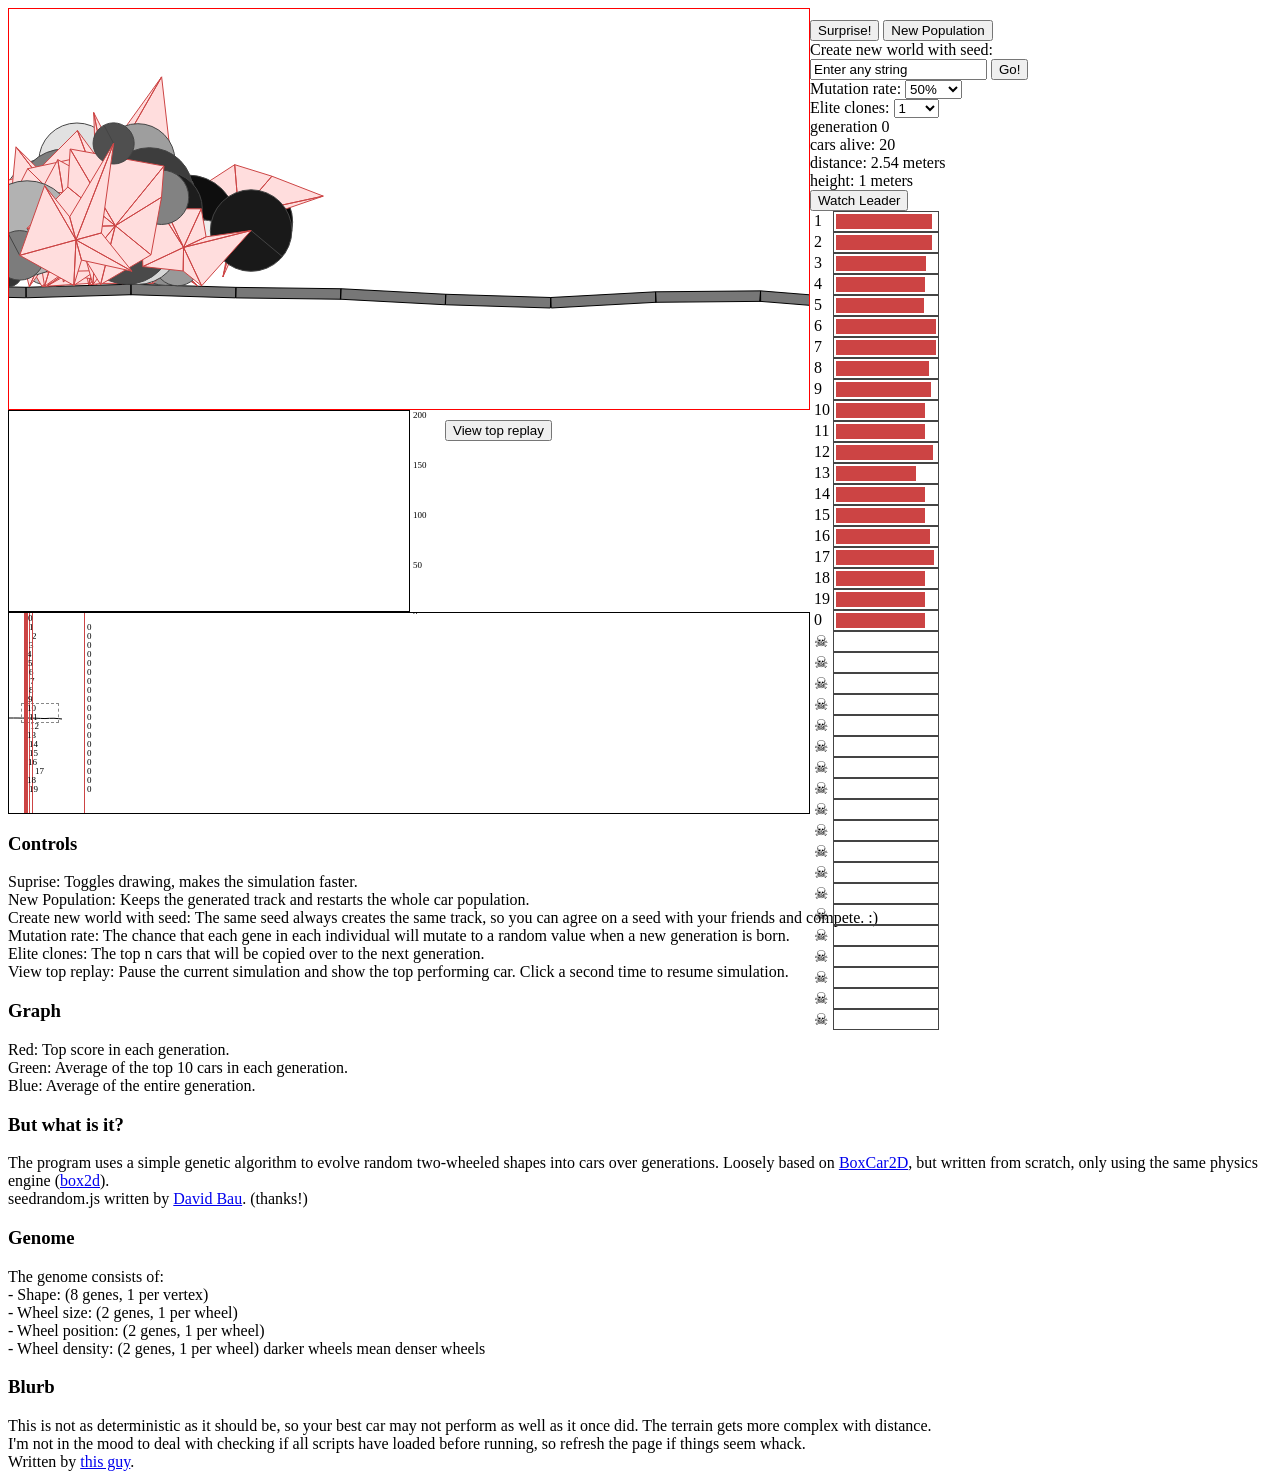
==== seed/index.html @ 36e62321 "blast from the past" ====
<html><head>
    <title>HTML5 Genetic Algorithm 2D Car Thingy - Chrome recommended</title>
    <style>
      #mainbox {
        width: 800px;
        height: 400px;
        border: 1px solid red;
      }

      #div {
        width: 800px;
        height: 400px;
        border: 1px solid black;
      }

      #data {
        position: absolute;
        left: 810px;
        top: 20px;
        width: 300px;
        height: 400px;
      }

      #graphholder {
        position: relative;
      }

      #graphholder .scale {
        position: absolute;
        left: 405px;
        font-size: 9px;
      }

      #s0 { top: 200px; }
      #s25 { top: 150px; }
      #s50 { top: 100px; }
      #s75 { top: 50px; }
      #s100 { top: 0px; }

      #graphcanvas {
        border: 1px solid black;
      }

      #topscoreholder {
        width: 300px;
        height: 400px;
        position: absolute;
        top: 420px;
        left: 445px;
        font-size: 11px;
      }

      #minimap {
      }

      #minimapholder {
        position: relative;
        border: 1px solid black;
        width: 800px;
        height: 200px;
        overflow: hidden;
      }

      .minimapmarker {
        position: absolute;
        left: 0;
        top: 0;
        width: 1px;
        height: 200px;
        z-index: 5;
        border-left: 1px solid #444;
        font-size: 9px;
        padding-left: 2px;
      }

      .silverdot {
        position: absolute;
        left: 0;
        top: 0;
        width: 1px;
        height: 200px;
        z-index: 4;
      }

      #minimapfog {
        width: 798px;
        height: 198px;
        position: absolute;
        top: 1px;
        right: 1px;
        z-index: 2;
        background-color: white;
      }

      #minimapcamera {
        position: absolute;
        top: 0px;
        left: 1px;
        height: 199px;
        width: 50px;
        z-index: 3;
        border: 1px dashed #888;
      }

      .healthbar {
        cursor: pointer;
        position: relative;
        border: 1px solid #444;
        width: 100px;
        height: 15px;
        padding: 2px;
        margin-left: 23px;
      }

        .healthbar .health {
          height: 100%;
          width: 100%;
          background-color: red;
        }

        .healthbar .healthtext {
          position: absolute;
          top: 0px;
          left: -20px;
        }

    </style>
    <script type="text/javascript" async="" src="http://www.google-analytics.com/ga.js"></script><script type="text/javascript">

      var _gaq = _gaq || [];
      _gaq.push(['_setAccount', 'UA-25432661-3']);
      _gaq.push(['_trackPageview']);

      (function() {
        var ga = document.createElement('script'); ga.type = 'text/javascript'; ga.async = true;
        ga.src = ('https:' == document.location.protocol ? 'https://ssl' : 'http://www') + '.google-analytics.com/ga.js';
        var s = document.getElementsByTagName('script')[0]; s.parentNode.insertBefore(ga, s);
      })();

    </script>
  </head>
  <body>
    <canvas id="mainbox" width="800" height="400"></canvas>
    <div id="graphholder">
      <canvas id="graphcanvas" width="400" height="200"></canvas>
      <div class="scale" id="s100">200</div>
      <div class="scale" id="s75">150</div>
      <div class="scale" id="s50">100</div>
      <div class="scale" id="s25">50</div>
      <div class="scale" id="s0">0</div>
    </div>
    <div id="minimapholder">
      <!--<img src="reddot.png" id="minimapmarker" />-->
      <div id="minimapfog" style="width: 329px;"></div>
      <canvas id="minimap" width="800" height="200"></canvas>
      <div id="minimapcamera" style="width: 36px; height: 18px; left: 428px; top: 65px;"></div>
    <div name="minimapmarker" class="minimapmarker" id="bar0" style="padding-top: 0px; border-left-width: 1px; border-left-style: solid; border-left-color: rgb(204, 68, 68); left: 75px;">0</div><div name="minimapmarker" class="minimapmarker" id="bar1" style="padding-top: 9px; border-left-width: 1px; border-left-style: solid; border-left-color: rgb(204, 68, 68); left: 19px;">1</div><div name="minimapmarker" class="minimapmarker" id="bar2" style="padding-top: 18px; border-left-width: 1px; border-left-style: solid; border-left-color: rgb(204, 68, 68); left: 16px;">2</div><div name="minimapmarker" class="minimapmarker" id="bar3" style="padding-top: 27px; border-left-width: 1px; border-left-style: solid; border-left-color: rgb(204, 68, 68); left: 20px;">3</div><div name="minimapmarker" class="minimapmarker" id="bar4" style="padding-top: 36px; border-left-width: 1px; border-left-style: solid; border-left-color: rgb(204, 68, 68); left: 188px;">4</div><div name="minimapmarker" class="minimapmarker" id="bar5" style="padding-top: 45px; border-left-width: 1px; border-left-style: solid; border-left-color: rgb(204, 68, 68); left: 74px;">5</div><div name="minimapmarker" class="minimapmarker" id="bar6" style="padding-top: 54px; border-left-width: 1px; border-left-style: solid; border-left-color: rgb(204, 68, 68); left: 17px;">6</div><div name="minimapmarker" class="minimapmarker" id="bar7" style="padding-top: 63px; border-left-width: 1px; border-left-style: solid; border-left-color: rgb(204, 68, 68); left: 17px;">7</div><div name="minimapmarker" class="minimapmarker" id="bar8" style="padding-top: 72px; border-left-width: 1px; border-left-style: solid; border-left-color: rgb(204, 68, 68); left: 16px;">8</div><div name="minimapmarker" class="minimapmarker" id="bar9" style="padding-top: 81px; border-left-width: 1px; border-left-style: solid; border-left-color: rgb(204, 68, 68); left: 16px;">9</div><div name="minimapmarker" class="minimapmarker" id="bar10" style="padding-top: 90px; border-left-width: 1px; border-left-style: solid; border-left-color: rgb(204, 68, 68); left: 22px;">10</div><div name="minimapmarker" class="minimapmarker" id="bar11" style="padding-top: 99px; border-left-width: 1px; border-left-style: solid; border-left-color: rgb(204, 68, 68); left: 16px;">11</div><div name="minimapmarker" class="minimapmarker" id="bar12" style="padding-top: 108px; border-left-width: 1px; border-left-style: solid; border-left-color: rgb(204, 68, 68); left: 103px;">12</div><div name="minimapmarker" class="minimapmarker" id="bar13" style="padding-top: 117px; border-left-width: 1px; border-left-style: solid; border-left-color: rgb(204, 68, 68); left: 238px;">13</div><div name="minimapmarker" class="minimapmarker" id="bar14" style="padding-top: 126px; border-left-width: 1px; border-left-style: solid; border-left-color: rgb(204, 68, 68); left: 441px;">14</div><div name="minimapmarker" class="minimapmarker" id="bar15" style="padding-top: 135px; border-left-width: 1px; border-left-style: solid; border-left-color: rgb(204, 68, 68); left: 21px;">15</div><div name="minimapmarker" class="minimapmarker" id="bar16" style="padding-top: 144px; border-left-width: 1px; border-left-style: solid; border-left-color: rgb(204, 68, 68); left: 34px;">16</div><div name="minimapmarker" class="minimapmarker" id="bar17" style="padding-top: 153px; border-left-width: 1px; border-left-style: solid; border-left-color: rgb(204, 68, 68); left: 22px;">17</div><div name="minimapmarker" class="minimapmarker" id="bar18" style="padding-top: 162px; border-left-width: 1px; border-left-style: solid; border-left-color: rgb(204, 68, 68); left: 15px;">18</div><div name="minimapmarker" class="minimapmarker" id="bar19" style="padding-top: 171px; border-left-width: 1px; border-left-style: solid; border-left-color: rgb(204, 68, 68); left: 17px;">19</div></div>
    <div id="topscoreholder">
    <input type="button" value="View top replay" onclick="cw_toggleGhostReplay(this)"><br>
      <div id="topscores"></div>
    </div>
    <div id="debug"></div>
    <div id="data">
      <input type="button" value="Surprise!" onclick="toggleDisplay()">
      <input type="button" value="New Population" onclick="cw_resetPopulation()">
      <div>
        Create new world with seed:
        <input type="text" value="Enter any string" id="newseed">
        <input type="button" value="Go!" onclick="cw_confirmResetWorld()">
      </div>
      <div>
        Mutation rate:
        <select id="mutationrate" onchange="cw_setMutation(this.options[this.selectedIndex].value)">
          <option value="0">0%</option>
          <option value="0.01">1%</option>
          <option value="0.02">2%</option>
          <option value="0.03">3%</option>
          <option value="0.04">4%</option>
          <option value="0.05">5%</option>
          <option value="0.1">10%</option>
          <option value="0.2">20%</option>
          <option value="0.3">30%</option>
          <option value="0.4">40%</option>
          <option value="0.5" selected="selected">50%</option>
          <option value="0.75">75%</option>
          <option value="1.0">100%</option>
        </select>
      </div>
      <div>
        Elite clones:
        <select id="elitesize" onchange="cw_setEliteSize(this.options[this.selectedIndex].value)">
          <option value="0">0</option>
          <option value="1" selected="selected">1</option>
          <option value="2">2</option>
          <option value="3">3</option>
          <option value="4">4</option>
          <option value="5">5</option>
          <option value="6">6</option>
          <option value="7">7</option>
          <option value="8">8</option>
          <option value="9">9</option>
          <option value="10">10</option>
          <option value="100">100</option>
        </select>
      </div>
      <div id="generation">generation 0</div>
      <div id="population">cars alive: 1</div>
      <div id="distancemeter">distance: 142.08 meters<br>height: 8.45 meters</div>
      <input type="button" value="Watch Leader" onclick="cw_setCameraTarget(-1)">
      <div id="health"><div name="healthbar" class="healthbar" onclick="cw_setCameraTarget(this.car_index)">
      <div name="health" class="health" id="health0" style="background-color: rgb(204, 68, 68); width: 0px;"></div>
      <div name="healthtext" class="healthtext">☠</div>
    </div><div name="healthbar" class="healthbar" onclick="cw_setCameraTarget(this.car_index)">
      <div name="health" class="health" id="health1" style="background-color: rgb(204, 68, 68); width: 0px;"></div>
      <div name="healthtext" class="healthtext">☠</div>
    </div><div name="healthbar" class="healthbar" onclick="cw_setCameraTarget(this.car_index)">
      <div name="health" class="health" id="health2" style="background-color: rgb(204, 68, 68); width: 0px;"></div>
      <div name="healthtext" class="healthtext">☠</div>
    </div><div name="healthbar" class="healthbar" onclick="cw_setCameraTarget(this.car_index)">
      <div name="health" class="health" id="health3" style="background-color: rgb(204, 68, 68); width: 0px;"></div>
      <div name="healthtext" class="healthtext">☠</div>
    </div><div name="healthbar" class="healthbar" onclick="cw_setCameraTarget(this.car_index)">
      <div name="health" class="health" id="health4" style="background-color: rgb(204, 68, 68); width: 0px;"></div>
      <div name="healthtext" class="healthtext">☠</div>
    </div><div name="healthbar" class="healthbar" onclick="cw_setCameraTarget(this.car_index)">
      <div name="health" class="health" id="health5" style="background-color: rgb(204, 68, 68); width: 0px;"></div>
      <div name="healthtext" class="healthtext">☠</div>
    </div><div name="healthbar" class="healthbar" onclick="cw_setCameraTarget(this.car_index)">
      <div name="health" class="health" id="health6" style="background-color: rgb(204, 68, 68); width: 0px;"></div>
      <div name="healthtext" class="healthtext">☠</div>
    </div><div name="healthbar" class="healthbar" onclick="cw_setCameraTarget(this.car_index)">
      <div name="health" class="health" id="health7" style="background-color: rgb(204, 68, 68); width: 0px;"></div>
      <div name="healthtext" class="healthtext">☠</div>
    </div><div name="healthbar" class="healthbar" onclick="cw_setCameraTarget(this.car_index)">
      <div name="health" class="health" id="health8" style="background-color: rgb(204, 68, 68); width: 0px;"></div>
      <div name="healthtext" class="healthtext">☠</div>
    </div><div name="healthbar" class="healthbar" onclick="cw_setCameraTarget(this.car_index)">
      <div name="health" class="health" id="health9" style="background-color: rgb(204, 68, 68); width: 0px;"></div>
      <div name="healthtext" class="healthtext">☠</div>
    </div><div name="healthbar" class="healthbar" onclick="cw_setCameraTarget(this.car_index)">
      <div name="health" class="health" id="health10" style="background-color: rgb(204, 68, 68); width: 0px;"></div>
      <div name="healthtext" class="healthtext">☠</div>
    </div><div name="healthbar" class="healthbar" onclick="cw_setCameraTarget(this.car_index)">
      <div name="health" class="health" id="health11" style="background-color: rgb(204, 68, 68); width: 0px;"></div>
      <div name="healthtext" class="healthtext">☠</div>
    </div><div name="healthbar" class="healthbar" onclick="cw_setCameraTarget(this.car_index)">
      <div name="health" class="health" id="health12" style="background-color: rgb(204, 68, 68); width: 0px;"></div>
      <div name="healthtext" class="healthtext">☠</div>
    </div><div name="healthbar" class="healthbar" onclick="cw_setCameraTarget(this.car_index)">
      <div name="health" class="health" id="health13" style="background-color: rgb(204, 68, 68); width: 0px;"></div>
      <div name="healthtext" class="healthtext">☠</div>
    </div><div name="healthbar" class="healthbar" onclick="cw_setCameraTarget(this.car_index)">
      <div name="health" class="health" id="health14" style="background-color: rgb(204, 68, 68); width: 100%;"></div>
      <div name="healthtext" class="healthtext">14</div>
    </div><div name="healthbar" class="healthbar" onclick="cw_setCameraTarget(this.car_index)">
      <div name="health" class="health" id="health15" style="background-color: rgb(204, 68, 68); width: 0px;"></div>
      <div name="healthtext" class="healthtext">☠</div>
    </div><div name="healthbar" class="healthbar" onclick="cw_setCameraTarget(this.car_index)">
      <div name="health" class="health" id="health16" style="background-color: rgb(204, 68, 68); width: 0px;"></div>
      <div name="healthtext" class="healthtext">☠</div>
    </div><div name="healthbar" class="healthbar" onclick="cw_setCameraTarget(this.car_index)">
      <div name="health" class="health" id="health17" style="background-color: rgb(204, 68, 68); width: 0px;"></div>
      <div name="healthtext" class="healthtext">☠</div>
    </div><div name="healthbar" class="healthbar" onclick="cw_setCameraTarget(this.car_index)">
      <div name="health" class="health" id="health18" style="background-color: rgb(204, 68, 68); width: 0px;"></div>
      <div name="healthtext" class="healthtext">☠</div>
    </div><div name="healthbar" class="healthbar" onclick="cw_setCameraTarget(this.car_index)">
      <div name="health" class="health" id="health19" style="background-color: rgb(204, 68, 68); width: 0px;"></div>
      <div name="healthtext" class="healthtext">☠</div>
    </div></div>
      <div id="cars"></div>
    </div>
    <div id="explanation">
      <h3>Controls</h3>
      Suprise: Toggles drawing, makes the simulation faster.<br>
      New Population: Keeps the generated track and restarts the whole car population.<br>
      Create new world with seed: The same seed always creates the same track, so you can agree on a seed with your friends and compete. :)<br>
      Mutation rate: The chance that each gene in each individual will mutate to a random value when a new generation is born.<br>
      Elite clones: The top n cars that will be copied over to the next generation.<br>
      View top replay: Pause the current simulation and show the top performing car. Click a second time to resume simulation.
      <h3>Graph</h3>
      Red: Top score in each generation.<br>
      Green: Average of the top 10 cars in each generation.<br>
      Blue: Average of the entire generation.
      <h3>But what is it?</h3>
      The program uses a simple genetic algorithm to evolve random two-wheeled shapes into cars over generations. Loosely based on <a href="http://boxcar2d.com/">BoxCar2D</a>, but
      written from scratch, only using the same physics engine (<a href="http://box2d.org/">box2d</a>).<br>
      seedrandom.js written by <a href="http://davidbau.com/">David Bau</a>. (thanks!)
      <h3>Genome</h3>
      The genome consists of:<br>
      - Shape: (8 genes, 1 per vertex)<br>
      - Wheel size: (2 genes, 1 per wheel)<br>
      - Wheel position: (2 genes, 1 per wheel)<br>
      - Wheel density: (2 genes, 1 per wheel) darker wheels mean denser wheels
      <h3>Blurb</h3>
      This is not as deterministic as it should be, so your best car may not perform as well as it once did. The terrain gets more complex with distance.<br>
      I'm not in the mood to deal with checking if all scripts have loaded before running, so refresh the page if things seem whack.<br>
      Written by <a href="http://rednuht.org">this guy</a>.<br>
    </div>
    
    
  
    <script src="seedrandom.js"></script>
    <script src="box2d.js"></script>
    <script src="ghost.js"></script>
    <script src="cawro.js"></script>
</body></html>
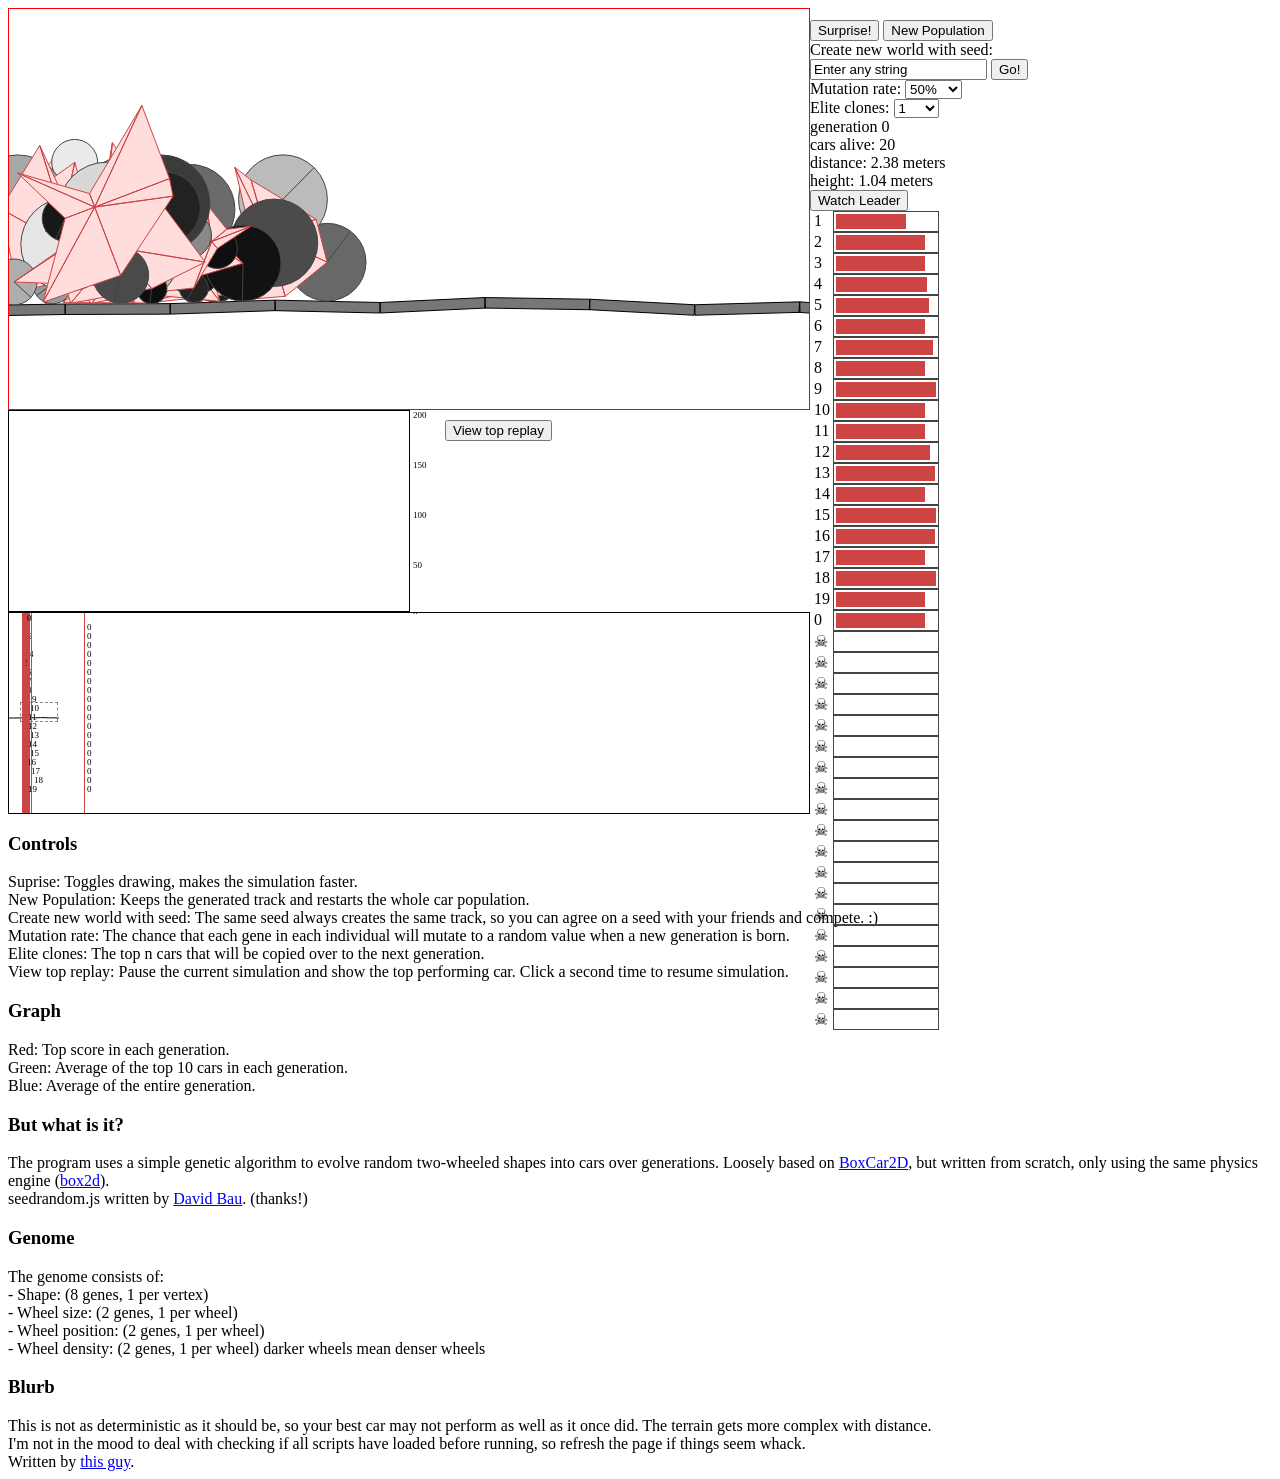
==== commit 68ea2029: "blast from the past" ====
--- a/seed/index.html
+++ b/seed/index.html
@@ -125,19 +125,6 @@
         }
 
     </style>
-    <script type="text/javascript" async="" src="http://www.google-analytics.com/ga.js"></script><script type="text/javascript">
-
-      var _gaq = _gaq || [];
-      _gaq.push(['_setAccount', 'UA-25432661-3']);
-      _gaq.push(['_trackPageview']);
-
-      (function() {
-        var ga = document.createElement('script'); ga.type = 'text/javascript'; ga.async = true;
-        ga.src = ('https:' == document.location.protocol ? 'https://ssl' : 'http://www') + '.google-analytics.com/ga.js';
-        var s = document.getElementsByTagName('script')[0]; s.parentNode.insertBefore(ga, s);
-      })();
-
-    </script>
   </head>
   <body>
     <canvas id="mainbox" width="800" height="400"></canvas>
